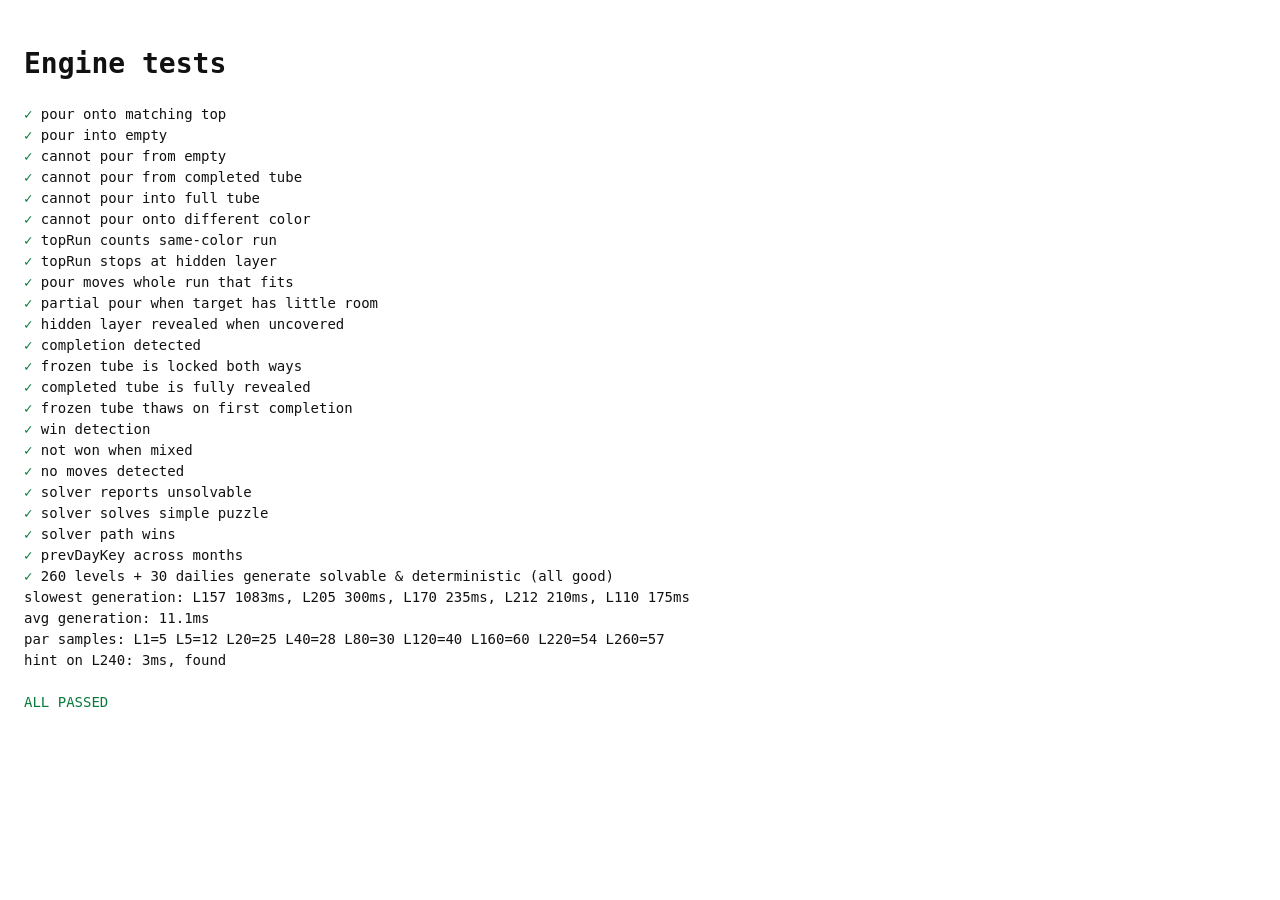
==== tests.html @ 08bd7d1a "Add Flask Flow: ad-free liquid-sort puzzle web app Installable Home Screen app (PWA) with solver-ver" ====
<!doctype html>
<html lang="en">
<head>
<meta charset="utf-8">
<meta name="viewport" content="width=device-width, initial-scale=1">
<title>Engine Tests</title>
<style>
  body { font: 14px/1.5 ui-monospace, Menlo, monospace; padding: 16px; background: #fff; color: #111; }
  .pass { color: #0a7a3b; } .fail { color: #c0182f; font-weight: bold; }
</style>
</head>
<body>
<h1>Engine tests</h1>
<pre id="out">running…</pre>
<script type="module">
import { HIDDEN, canPour, applyPour, isWon, hasMoves, isComplete, topRun, solve, cloneState } from './js/engine.js';
import { levelConfig, dailyConfig, buildLevel, prevDayKey } from './js/levels.js';

const lines = []; let failed = 0;
const log = (s) => lines.push(s);
function ok(cond, name) { if (cond) log(`<span class="pass">✓</span> ${name}`); else { failed++; log(`<span class="fail">✗ ${name}</span>`); } }
const S = (tubes, cap = 4, frozen) => ({ cap, tubes, frozen: frozen || tubes.map(() => false) });

// --- rules
let s = S([[0, 1, 1], [2, 1], [], [0, 0, 0, 0]]);
ok(canPour(s, 0, 1), 'pour onto matching top');
ok(canPour(s, 0, 2), 'pour into empty');
ok(!canPour(s, 2, 0), 'cannot pour from empty');
ok(!canPour(s, 3, 2), 'cannot pour from completed tube');
ok(!canPour(s, 1, 3), 'cannot pour into full tube');
ok(!canPour(S([[0], [1]]), 0, 1), 'cannot pour onto different color');
ok(topRun([0, 1, 1]) === 2, 'topRun counts same-color run');
ok(topRun([1, 1 | HIDDEN, 1]) === 1, 'topRun stops at hidden layer');

s = S([[0, 1, 1], [2, 1], [], []]);
let r = applyPour(s, 0, 1);
ok(r.amount === 2 && s.tubes[1].join() === '2,1,1,1' && s.tubes[0].join() === '0', 'pour moves whole run that fits');
s = S([[1, 1, 1], [2, 2, 1], [], []]);
r = applyPour(s, 0, 1);
ok(r.amount === 1 && s.tubes[0].length === 2, 'partial pour when target has little room');

s = S([[2 | HIDDEN, 0], [0, 0, 0], [], []]);
r = applyPour(s, 0, 1);
ok(r.revealed && s.tubes[0][0] === 2, 'hidden layer revealed when uncovered');
ok(r.completed.includes(1), 'completion detected');

s = S([[0 | HIDDEN, 0 | HIDDEN, 0], [0], [1, 2, 1, 2], []], 4, [false, false, true, false]);
ok(!canPour(s, 2, 3) && !canPour(s, 1, 2), 'frozen tube is locked both ways');
r = applyPour(s, 1, 0);
ok(r.completed.length === 1 && s.tubes[0].every((l) => l === 0), 'completed tube is fully revealed');
ok(r.thawed.includes(2) && !s.frozen[2], 'frozen tube thaws on first completion');

ok(isWon(S([[0, 0, 0, 0], [], [1, 1, 1, 1]])), 'win detection');
ok(!isWon(S([[0, 0, 0, 1], [1, 1, 1, 0]])), 'not won when mixed');
ok(!hasMoves(S([[0, 1, 0, 1], [1, 0, 1, 0]])), 'no moves detected');

// --- solver
ok(solve(S([[0, 1], [1, 0]], 2)) === null, 'solver reports unsolvable');
const simple = S([[0, 1, 0, 1], [1, 0, 1, 0], [], []]);
const path = solve(simple);
ok(Array.isArray(path), 'solver solves simple puzzle');
{ const t = cloneState(simple); for (const [a, b] of path) { if (!canPour(t, a, b)) { ok(false, 'solver path legal'); break; } applyPour(t, a, b); } ok(isWon(t), 'solver path wins'); }
ok(prevDayKey('2026-03-01') === '2026-02-28', 'prevDayKey across months');

// --- generation: every level solvable by replaying the solver's path, plus timing
function verify(cfg, label) {
  const t0 = performance.now();
  const { state, par } = buildLevel(cfg);
  const ms = performance.now() - t0;
  const p = solve(state, { maxNodes: 400000 });
  let good = Array.isArray(p);
  if (good) { const t = cloneState(state); for (const [a, b] of p) { if (!canPour(t, a, b)) { good = false; break; } applyPour(t, a, b); } good = good && isWon(t); }
  const again = buildLevel(cfg).state;
  const deterministic = JSON.stringify(again) === JSON.stringify(state);
  return { good, deterministic, ms, par, label };
}
const results = [];
for (let n = 1; n <= 260; n++) results.push(verify(levelConfig(n), 'L' + n));
for (let d = 1; d <= 30; d++) results.push(verify(dailyConfig(`2026-12-${String(d).padStart(2, '0')}`), 'D' + d));
const bad = results.filter((x) => !x.good || !x.deterministic);
ok(bad.length === 0, `260 levels + 30 dailies generate solvable & deterministic (${bad.map((b) => b.label).join(',') || 'all good'})`);
const slow = results.slice().sort((a, b) => b.ms - a.ms).slice(0, 5);
log(`slowest generation: ${slow.map((x) => `${x.label} ${x.ms.toFixed(0)}ms`).join(', ')}`);
log(`avg generation: ${(results.reduce((a, x) => a + x.ms, 0) / results.length).toFixed(1)}ms`);
log(`par samples: ${[1, 5, 20, 40, 80, 120, 160, 220, 260].map((n) => `L${n}=${results[n - 1].par}`).join(' ')}`);

// --- hint speed on a hard level
{ const st = buildLevel(levelConfig(240)).state; const t0 = performance.now(); const h = solve(st, { maxNodes: 60000 }); log(`hint on L240: ${(performance.now() - t0).toFixed(0)}ms, ${Array.isArray(h) ? 'found' : String(h)}`); }

log(failed ? `\n<span class="fail">${failed} FAILED</span>` : `\n<span class="pass">ALL PASSED</span>`);
document.getElementById('out').innerHTML = lines.join('\n');
window.__testsDone = { failed };
</script>
</body>
</html>
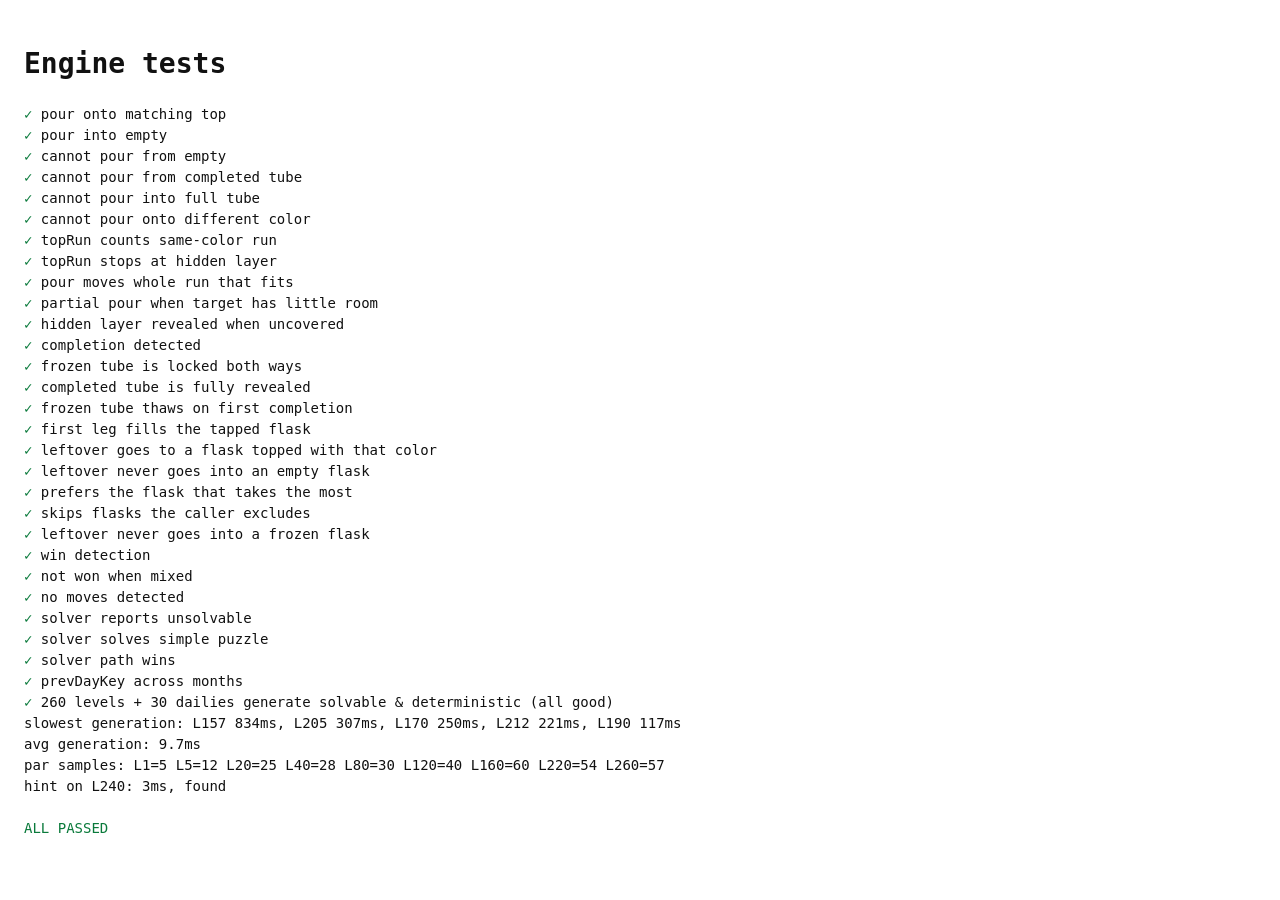
==== commit 0ca810e2: "Pour leftovers into other matching flasks in one tap If the tapped flask fills up before the whole t" ====
--- a/tests.html
+++ b/tests.html
@@ -13,7 +13,7 @@
 <h1>Engine tests</h1>
 <pre id="out">running…</pre>
 <script type="module">
-import { HIDDEN, canPour, applyPour, isWon, hasMoves, isComplete, topRun, solve, cloneState } from './js/engine.js';
+import { HIDDEN, canPour, applyPour, isWon, hasMoves, isComplete, topRun, solve, cloneState, spillTarget } from './js/engine.js';
 import { levelConfig, dailyConfig, buildLevel, prevDayKey } from './js/levels.js';
 
 const lines = []; let failed = 0;
@@ -49,6 +49,16 @@
 r = applyPour(s, 1, 0);
 ok(r.completed.length === 1 && s.tubes[0].every((l) => l === 0), 'completed tube is fully revealed');
 ok(r.thawed.includes(2) && !s.frozen[2], 'frozen tube thaws on first completion');
+
+// --- leftovers go to other flasks of the same color
+s = S([[2, 1, 1, 1], [0, 0, 1], [3, 1], [], [0, 3]]);
+r = applyPour(s, 0, 1);
+ok(r.amount === 1, 'first leg fills the tapped flask');
+ok(spillTarget(s, 0, 2) === 2, 'leftover goes to a flask topped with that color');
+ok(spillTarget(S([[1, 1], [0, 0, 0, 1], []]), 0, 2) === -1, 'leftover never goes into an empty flask');
+ok(spillTarget(S([[1, 1, 1], [0, 0, 1], [0, 1]]), 0, 2) === 2, 'prefers the flask that takes the most');
+ok(spillTarget(S([[1, 1, 1], [0, 0, 1], [0, 1]]), 0, 2, (k) => k === 2) === 1, 'skips flasks the caller excludes');
+ok(spillTarget(S([[1, 1], [0, 1], [2, 2]], 4, [false, true, false]), 0, 2) === -1, 'leftover never goes into a frozen flask');
 
 ok(isWon(S([[0, 0, 0, 0], [], [1, 1, 1, 1]])), 'win detection');
 ok(!isWon(S([[0, 0, 0, 1], [1, 1, 1, 0]])), 'not won when mixed');
